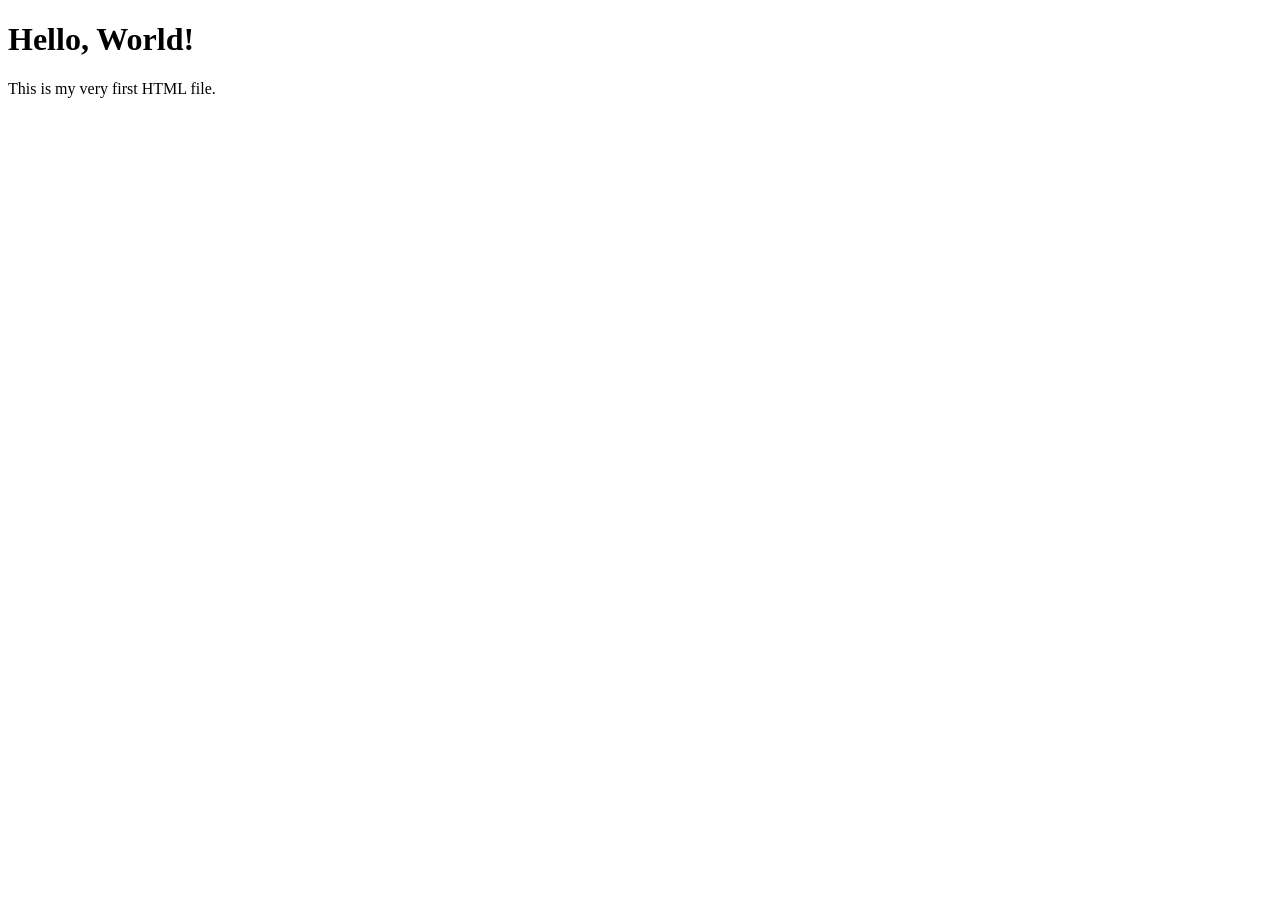
==== Website/index.html @ 40b97822 "Update index.html" ====
<!DOCTYPE html>
<html lang="en">
<head>
    <meta charset="UTF-8">
    <meta name="viewport" content="width=device-width, initial-scale=1.0">
    <title>My First Webpage</title>
</head>
<body>

    <h1>Hello, World!</h1>
    <p>This is my very first HTML file.</p>

</body>
</html>
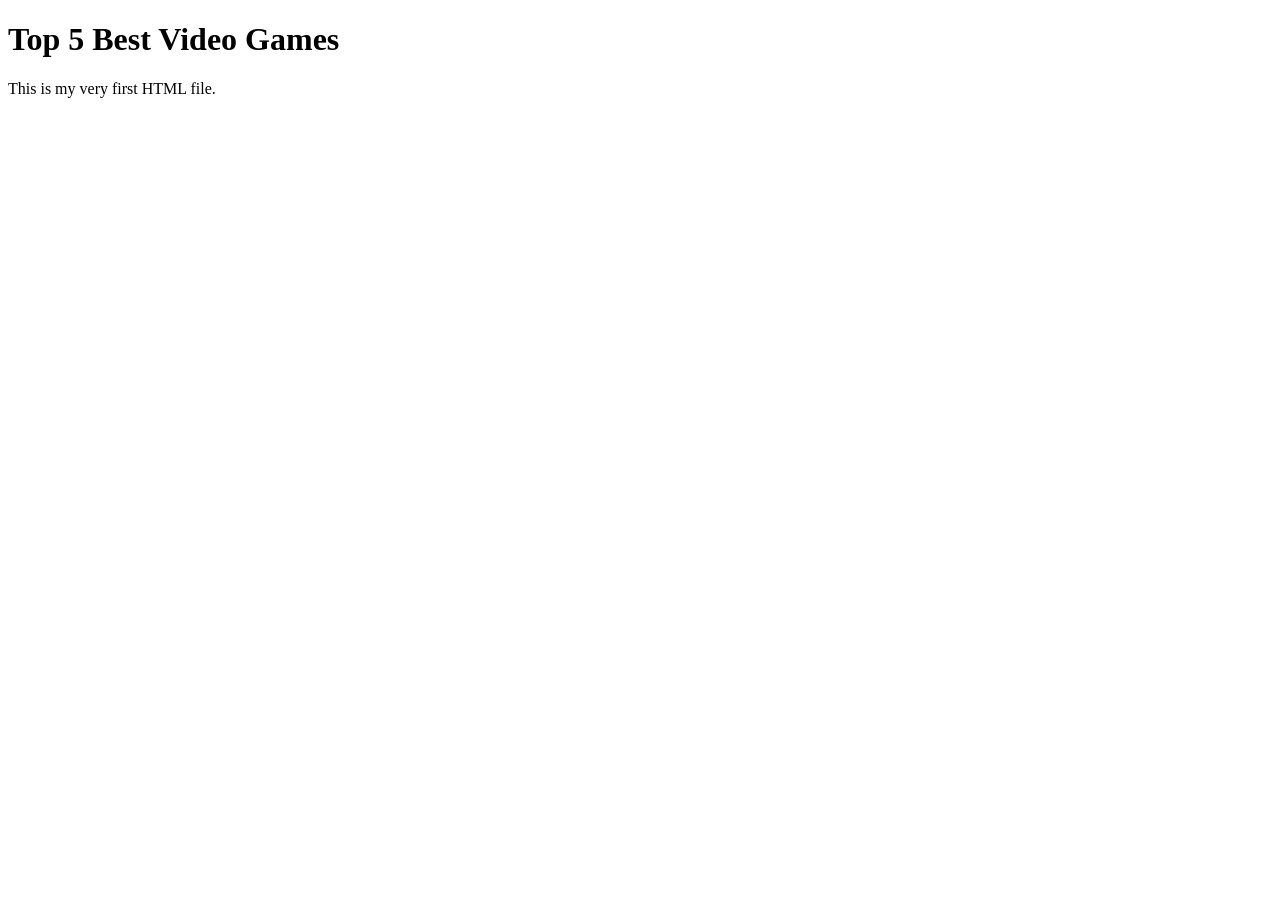
==== commit 456b9663: "Update index.html" ====
--- a/Website/index.html
+++ b/Website/index.html
@@ -3,11 +3,11 @@
 <head>
     <meta charset="UTF-8">
     <meta name="viewport" content="width=device-width, initial-scale=1.0">
-    <title>My First Webpage</title>
+    <title>The Best 5 Video Games</title>
 </head>
 <body>
 
-    <h1>Hello, World!</h1>
+    <h1>Top 5 Best Video Games</h1>
     <p>This is my very first HTML file.</p>
 
 </body>
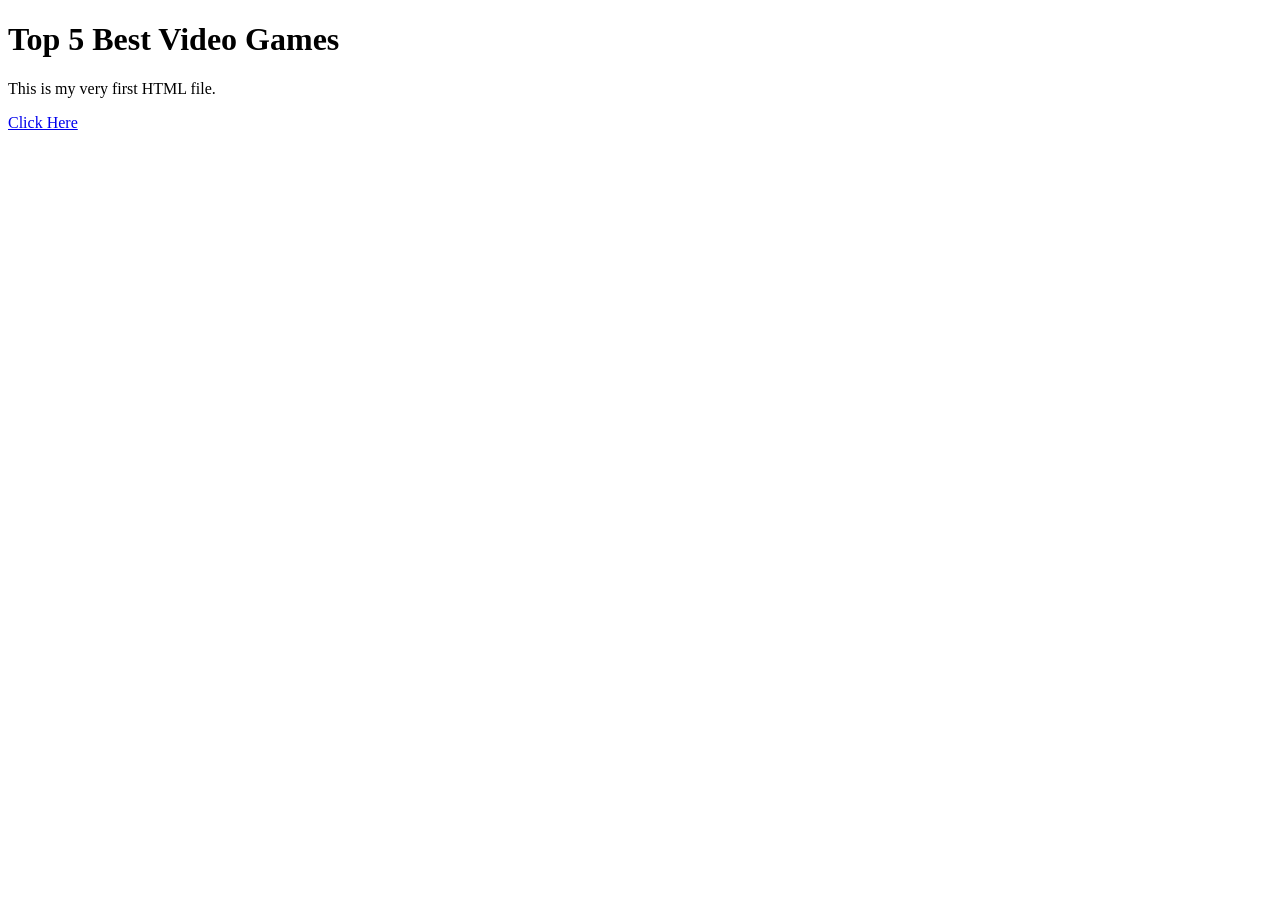
==== commit 4ed35a85: "index changes" ====
--- a/Website/index.html
+++ b/Website/index.html
@@ -9,6 +9,6 @@
 
     <h1>Top 5 Best Video Games</h1>
     <p>This is my very first HTML file.</p>
-
+    <a href = "NumberTemplate/index.html"> Click Here</a>
 </body>
 </html>
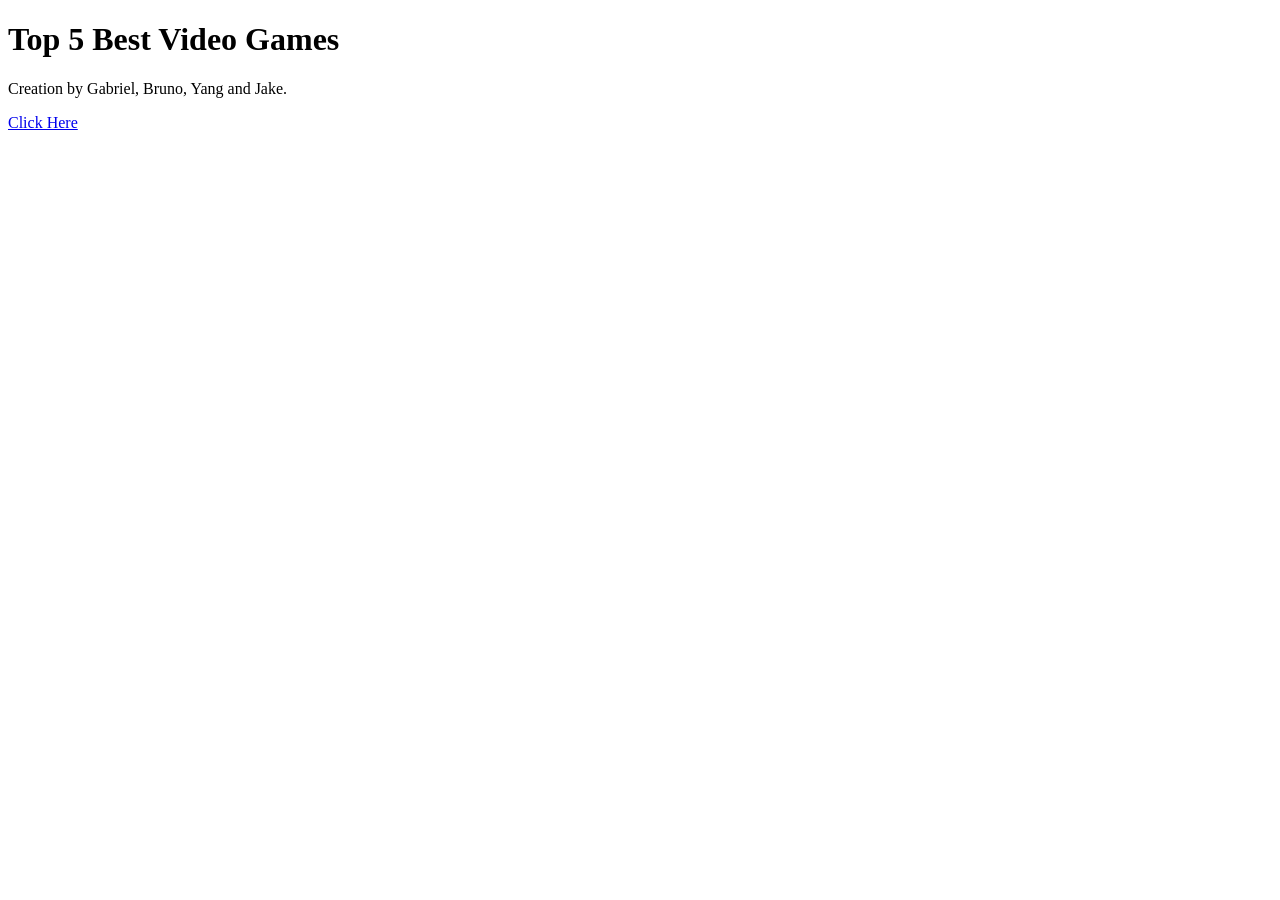
==== commit da4ed7fb: "Attempt to center the texts" ====
--- a/Website/index.html
+++ b/Website/index.html
@@ -8,7 +8,7 @@
 <body>
 
     <h1>Top 5 Best Video Games</h1>
-    <p>This is my very first HTML file.</p>
+    <p text-align:center;>Creation by Gabriel, Bruno, Yang and Jake.</p>
     <a href = "NumberTemplate/index.html"> Click Here</a>
 </body>
 </html>
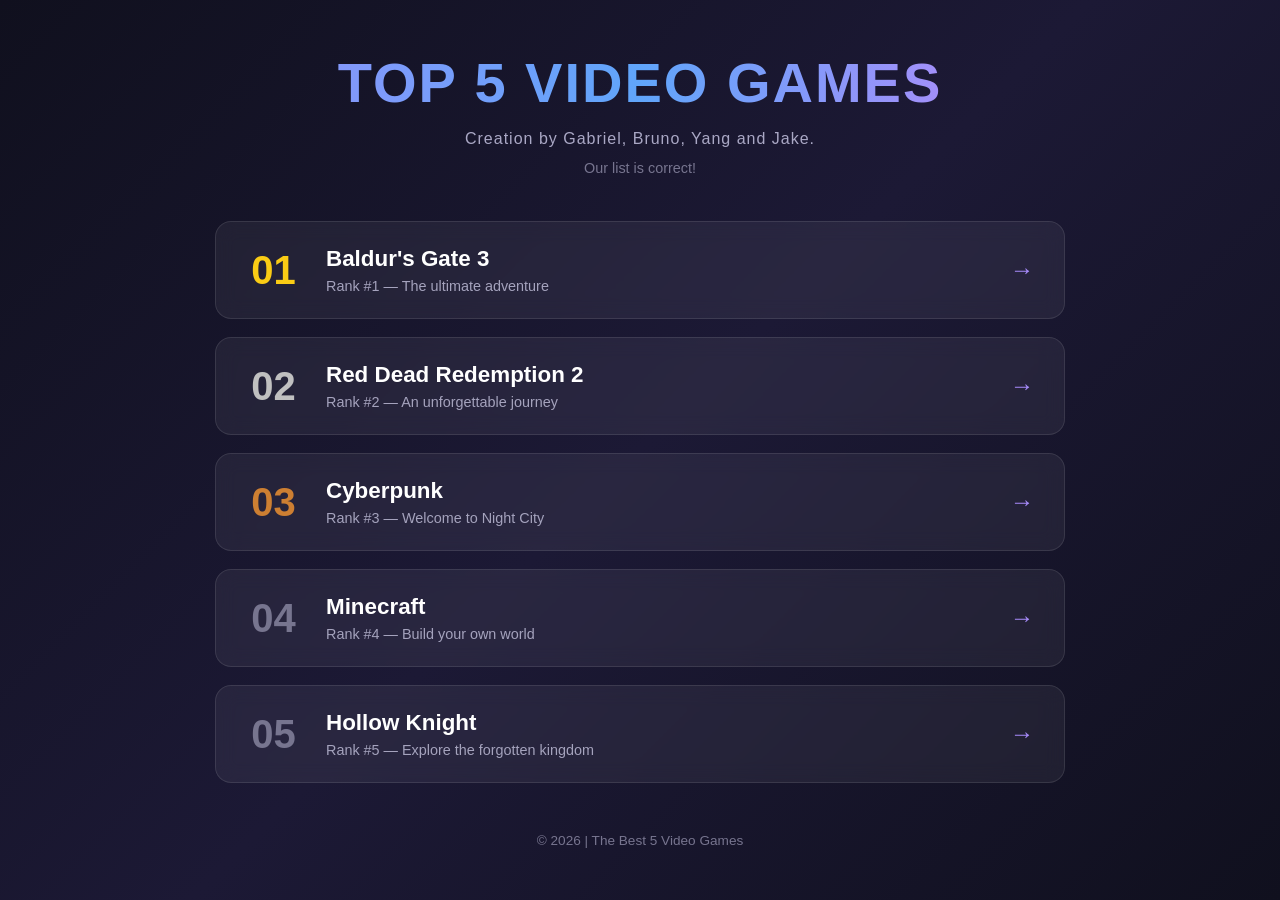
==== commit fd9ce8b4: "change name to index" ====
--- a/Website/index.html
+++ b/Website/index.html
@@ -1,14 +1,213 @@
+
 <!DOCTYPE html>
 <html lang="en">
 <head>
     <meta charset="UTF-8">
     <meta name="viewport" content="width=device-width, initial-scale=1.0">
     <title>The Best 5 Video Games</title>
+
+    <style>
+        * {
+            margin: 0;
+            padding: 0;
+            box-sizing: border-box;
+        }
+
+        body {
+            font-family: 'Segoe UI', Arial, sans-serif;
+            background: linear-gradient(135deg, #10101e, #1c1935, #10101e);
+            color: white;
+            min-height: 100vh;
+            padding: 50px 20px;
+        }
+
+        header {
+            text-align: center;
+            margin-bottom: 45px;
+        }
+
+        h1 {
+            font-size: clamp(2.2rem, 5vw, 3.5rem);
+            font-weight: 800;
+            letter-spacing: 2px;
+            background: linear-gradient(90deg, #a78bfa, #60a5fa, #e879f9);
+            -webkit-background-clip: text;
+            background-clip: text;
+            color: transparent;
+            margin-bottom: 15px;
+        }
+
+        header p {
+            color: #aaa8c5;
+            font-size: 1rem;
+            letter-spacing: 1px;
+        }
+
+        .subtitle {
+            margin-top: 12px;
+            color: #77758f;
+            font-size: 0.9rem;
+        }
+
+        .game-list {
+            max-width: 850px;
+            margin: auto;
+            display: flex;
+            flex-direction: column;
+            gap: 18px;
+        }
+
+        .game-card {
+            display: flex;
+            align-items: center;
+            gap: 25px;
+            padding: 24px 30px;
+            background: rgba(255, 255, 255, 0.06);
+            border: 1px solid rgba(255, 255, 255, 0.1);
+            border-radius: 16px;
+            text-decoration: none;
+            color: white;
+            transition: all 0.3s ease;
+            backdrop-filter: blur(10px);
+        }
+
+        .game-card:hover {
+            transform: translateY(-5px) scale(1.015);
+            background: rgba(167, 139, 250, 0.13);
+            border-color: #a78bfa;
+            box-shadow: 0 10px 30px rgba(139, 92, 246, 0.2);
+        }
+
+        .rank {
+            font-size: 2.5rem;
+            font-weight: 900;
+            color: #77758f;
+            min-width: 55px;
+            text-align: center;
+        }
+
+        .game-card:nth-child(1) .rank {
+            color: #facc15;
+        }
+
+        .game-card:nth-child(2) .rank {
+            color: #c0c0c0;
+        }
+
+        .game-card:nth-child(3) .rank {
+            color: #cd7f32;
+        }
+
+        .game-info h2 {
+            font-size: 1.4rem;
+            margin-bottom: 6px;
+        }
+
+        .game-info p {
+            color: #a5a3bd;
+            font-size: 0.9rem;
+        }
+
+        .arrow {
+            margin-left: auto;
+            font-size: 1.5rem;
+            color: #a78bfa;
+            transition: transform 0.3s ease;
+        }
+
+        .game-card:hover .arrow {
+            transform: translateX(7px);
+        }
+
+        footer {
+            text-align: center;
+            margin-top: 50px;
+            color: #77758f;
+            font-size: 0.85rem;
+        }
+
+        @media (max-width: 500px) {
+            body {
+                padding: 35px 15px;
+            }
+
+            .game-card {
+                padding: 20px 16px;
+                gap: 15px;
+            }
+
+            .rank {
+                font-size: 2rem;
+                min-width: 35px;
+            }
+
+            .game-info h2 {
+                font-size: 1.1rem;
+            }
+        }
+    </style>
 </head>
+
 <body>
 
-    <h1>Top 5 Best Video Games</h1>
-    <p text-align:center;>Creation by Gabriel, Bruno, Yang and Jake.</p>
-    <a href = "NumberTemplate/index.html"> Click Here</a>
+    <header>
+        <h1>TOP 5 VIDEO GAMES</h1>
+        <p>Creation by Gabriel, Bruno, Yang and Jake.</p>
+        <div class="subtitle">Our list is correct!</div>
+    </header>
+
+    <main class="game-list">
+
+        <a href="BaldursGate3/index.html" class="game-card">
+            <div class="rank">01</div>
+            <div class="game-info">
+                <h2>Baldur's Gate 3</h2>
+                <p>Rank #1 — The ultimate adventure</p>
+            </div>
+            <div class="arrow">→</div>
+        </a>
+
+        <a href="RDR2/RedDeadRedemption.html" class="game-card">
+            <div class="rank">02</div>
+            <div class="game-info">
+                <h2>Red Dead Redemption 2</h2>
+                <p>Rank #2 — An unforgettable journey</p>
+            </div>
+            <div class="arrow">→</div>
+        </a>
+
+        <a href="CyberPunk/CyberpunkPage.html" class="game-card">
+            <div class="rank">03</div>
+            <div class="game-info">
+                <h2>Cyberpunk</h2>
+                <p>Rank #3 — Welcome to Night City</p>
+            </div>
+            <div class="arrow">→</div>
+        </a>
+
+        <a href="Minecraft/index.html" class="game-card">
+            <div class="rank">04</div>
+            <div class="game-info">
+                <h2>Minecraft</h2>
+                <p>Rank #4 — Build your own world</p>
+            </div>
+            <div class="arrow">→</div>
+        </a>
+
+        <a href="HollowKnight/index.html" class="game-card">
+            <div class="rank">05</div>
+            <div class="game-info">
+                <h2>Hollow Knight</h2>
+                <p>Rank #5 — Explore the forgotten kingdom</p>
+            </div>
+            <div class="arrow">→</div>
+        </a>
+
+    </main>
+
+    <footer>
+        <p>© 2026 | The Best 5 Video Games</p>
+    </footer>
+
 </body>
-</html>
+</html>
